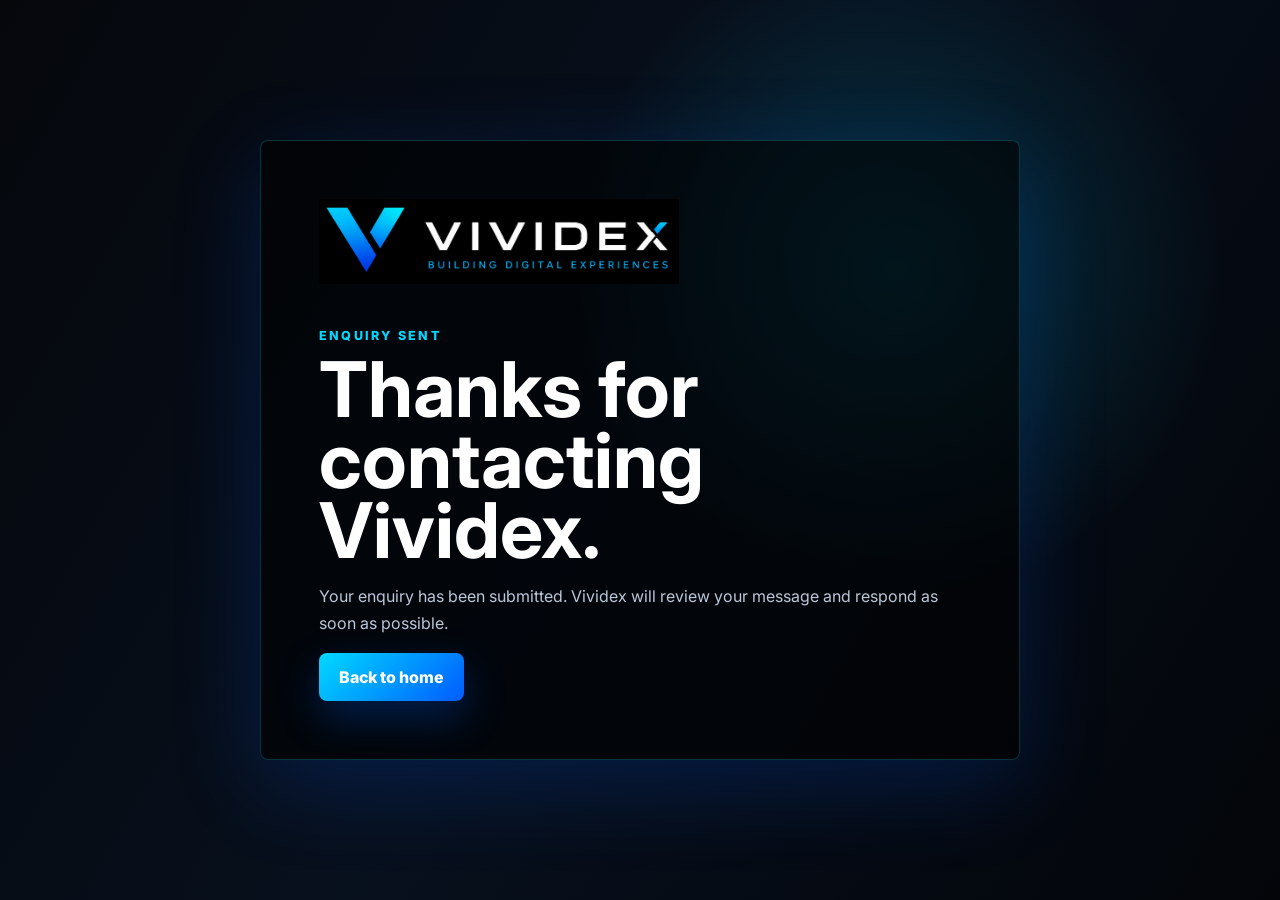
==== success/index.html @ 971be53b "Initial commit — migrate from Netlify to Vercel" ====
<!DOCTYPE html>
<html lang="en">
<head>
  <meta charset="UTF-8">
  <meta name="viewport" content="width=device-width, initial-scale=1.0">
  <meta name="robots" content="noindex">
  <title>Enquiry Sent | Vividex</title>
  <link rel="icon" href="../favicon.ico" sizes="any">
  <link rel="icon" type="image/png" href="../assets/favicon.png">
  <link rel="preconnect" href="https://fonts.googleapis.com">
  <link rel="preconnect" href="https://fonts.gstatic.com" crossorigin>
  <link href="https://fonts.googleapis.com/css2?family=Inter:wght@400;600;700;800&display=swap" rel="stylesheet">
  <link rel="stylesheet" href="../styles.css">
</head>
<body>
  <main class="success-page">
    <section class="success-panel">
      <img src="../assets/vividex-logo-cropped.png" alt="Vividex">
      <p class="eyebrow">Enquiry sent</p>
      <h1>Thanks for contacting Vividex.</h1>
      <p>Your enquiry has been submitted. Vividex will review your message and respond as soon as possible.</p>
      <a class="button primary" href="../index.html">Back to home</a>
    </section>
  </main>
</body>
</html>
---- styles.css ----
:root {
  --ink: #05070b;
  --muted: #8d98aa;
  --line: rgba(92, 123, 154, 0.24);
  --panel: #0b1018;
  --white: #ffffff;
  --cyan: #00d9ff;
  --blue: #005cff;
  --deep-blue: #001a7a;
  --navy: #0a1527;
  --shadow: 0 24px 90px rgba(0, 92, 255, 0.2);
}

* {
  box-sizing: border-box;
}

html {
  scroll-behavior: smooth;
}

body {
  margin: 0;
  font-family: Inter, Arial, sans-serif;
  color: var(--white);
  background: var(--ink);
}

a {
  color: inherit;
  text-decoration: none;
}

.site-header {
  position: sticky;
  top: 0;
  z-index: 10;
  display: flex;
  align-items: center;
  justify-content: space-between;
  gap: 24px;
  padding: 18px clamp(20px, 4vw, 64px);
  border-bottom: 1px solid rgba(217, 222, 231, 0.7);
  background: rgba(5, 7, 11, 0.82);
  backdrop-filter: blur(18px);
}

.brand {
  display: inline-flex;
  align-items: center;
  width: 198px;
  min-width: 198px;
}

.brand img {
  display: block;
  width: 100%;
  height: auto;
}

.site-nav {
  display: flex;
  gap: 26px;
  color: #aeb8c9;
  font-size: 0.95rem;
  font-weight: 600;
}

.site-nav a:hover {
  color: var(--white);
}

.nav-cta {
  padding: 10px 16px;
  border: 1px solid var(--line);
  border-radius: 8px;
  color: var(--white);
  font-weight: 700;
  background: rgba(255, 255, 255, 0.04);
}

.hero {
  min-height: calc(100vh - 74px);
  display: grid;
  grid-template-columns: minmax(0, 1fr) minmax(360px, 0.9fr);
  align-items: center;
  gap: clamp(32px, 6vw, 96px);
  padding: clamp(52px, 7vw, 96px) clamp(20px, 4vw, 64px);
  overflow: hidden;
  background:
    radial-gradient(circle at 78% 28%, rgba(0, 217, 255, 0.22), transparent 28%),
    radial-gradient(circle at 86% 70%, rgba(0, 92, 255, 0.28), transparent 30%),
    linear-gradient(120deg, #05070b 0%, #07101d 48%, #030509 100%);
}

.hero-content {
  max-width: 720px;
}

.eyebrow {
  margin: 0 0 12px;
  color: var(--cyan);
  font-size: 0.78rem;
  font-weight: 800;
  letter-spacing: 0.18em;
  text-transform: uppercase;
}

h1,
h2,
h3,
p {
  overflow-wrap: anywhere;
}

h1 {
  margin: 0;
  max-width: 780px;
  font-size: clamp(3.4rem, 7vw, 7.8rem);
  line-height: 0.92;
  letter-spacing: 0;
}

.hero-copy {
  max-width: 620px;
  margin: 26px 0 0;
  color: #bcc7d7;
  font-size: clamp(1.05rem, 1.6vw, 1.35rem);
  line-height: 1.6;
}

.hero-actions {
  display: flex;
  flex-wrap: wrap;
  gap: 14px;
  margin-top: 34px;
}

.button {
  display: inline-flex;
  min-height: 48px;
  align-items: center;
  justify-content: center;
  border: 0;
  border-radius: 8px;
  padding: 14px 20px;
  font: inherit;
  font-weight: 800;
  cursor: pointer;
}

.button.primary {
  color: var(--white);
  background: linear-gradient(135deg, var(--cyan), var(--blue));
  box-shadow: 0 16px 40px rgba(0, 92, 255, 0.28);
}

.button.secondary {
  border: 1px solid var(--line);
  color: var(--white);
  background: rgba(255, 255, 255, 0.05);
}

.hero-visual {
  position: relative;
  min-height: 520px;
}

.logo-plate {
  position: absolute;
  inset: 0 auto auto 12px;
  width: min(92%, 620px);
  padding: 26px;
  border: 1px solid rgba(0, 217, 255, 0.22);
  border-radius: 8px;
  background:
    linear-gradient(135deg, rgba(0, 217, 255, 0.12), transparent 38%),
    rgba(0, 0, 0, 0.72);
  box-shadow: 0 20px 80px rgba(0, 217, 255, 0.1);
}

.logo-plate img {
  display: block;
  width: 100%;
  height: auto;
}

.browser-frame {
  position: absolute;
  inset: 168px 0 auto auto;
  width: min(92%, 590px);
  min-height: 350px;
  overflow: hidden;
  border: 1px solid rgba(0, 217, 255, 0.18);
  border-radius: 8px;
  background: rgba(8, 14, 24, 0.9);
  box-shadow: var(--shadow);
}

.browser-top {
  display: flex;
  gap: 8px;
  padding: 16px;
  border-bottom: 1px solid var(--line);
}

.browser-top span {
  width: 10px;
  height: 10px;
  border-radius: 50%;
  background: var(--blue);
}

.browser-top span:nth-child(2) {
  background: var(--cyan);
}

.browser-top span:nth-child(3) {
  background: #ffffff;
}

.mock-layout {
  display: grid;
  grid-template-columns: 120px 1fr;
  gap: 24px;
  padding: 26px;
}

.mock-sidebar,
.mock-main,
.mock-grid span,
.app-card {
  background: rgba(255, 255, 255, 0.055);
}

.mock-sidebar {
  min-height: 285px;
  border-radius: 8px;
}

.mock-main {
  padding: 22px;
  border-radius: 8px;
}

.mock-line {
  width: 62%;
  height: 13px;
  margin-bottom: 14px;
  border-radius: 999px;
  background: rgba(188, 199, 215, 0.24);
}

.mock-line.wide {
  width: 86%;
  height: 22px;
  background: linear-gradient(90deg, var(--cyan), var(--blue));
}

.mock-grid {
  display: grid;
  grid-template-columns: repeat(2, 1fr);
  gap: 14px;
  margin-top: 34px;
}

.mock-grid span {
  min-height: 76px;
  border-radius: 8px;
}

.mock-grid span:nth-child(1) {
  background: rgba(0, 217, 255, 0.18);
}

.mock-grid span:nth-child(2) {
  background: rgba(0, 92, 255, 0.22);
}

.mock-grid span:nth-child(3) {
  background: rgba(255, 255, 255, 0.1);
}

.app-card {
  position: absolute;
  right: clamp(12px, 8vw, 90px);
  bottom: 18px;
  width: 180px;
  min-height: 320px;
  border: 10px solid #010309;
  border-radius: 26px;
  box-shadow: 0 22px 60px rgba(0, 92, 255, 0.24);
}

.phone-notch {
  width: 64px;
  height: 14px;
  margin: 12px auto 24px;
  border-radius: 999px;
  background: #02050b;
}

.phone-chip {
  width: 70px;
  height: 70px;
  margin: 0 auto 26px;
  border-radius: 18px;
  background: linear-gradient(135deg, var(--cyan), var(--blue));
}

.phone-list {
  width: 72%;
  height: 12px;
  margin: 0 auto 12px;
  border-radius: 999px;
  background: rgba(188, 199, 215, 0.28);
}

.phone-list.short {
  width: 52%;
}

.trust-strip {
  display: grid;
  grid-template-columns: repeat(4, 1fr);
  border-top: 1px solid var(--line);
  border-bottom: 1px solid var(--line);
  background: #070b12;
}

.trust-strip span {
  padding: 22px;
  text-align: center;
  color: var(--muted);
  font-weight: 800;
  border-right: 1px solid var(--line);
}

.trust-strip span:last-child {
  border-right: 0;
}

.section,
.contact-section {
  padding: clamp(72px, 9vw, 126px) clamp(20px, 4vw, 64px);
  background: #05070b;
}

.section-heading {
  max-width: 790px;
  margin-bottom: 34px;
}

.section-intro {
  margin: 16px 0 0;
  color: var(--muted);
  font-size: 1.05rem;
  line-height: 1.7;
  max-width: 680px;
}

h2 {
  margin: 0;
  font-size: clamp(2rem, 4vw, 4.4rem);
  line-height: 1;
}

h3 {
  margin: 0 0 12px;
  font-size: 1.25rem;
}

.service-grid {
  display: grid;
  grid-template-columns: repeat(3, 1fr);
  gap: 18px;
}

.service-card,
.why-grid article {
  min-height: 240px;
  padding: 28px;
  border: 1px solid var(--line);
  border-radius: 8px;
  background: linear-gradient(180deg, rgba(255, 255, 255, 0.055), rgba(255, 255, 255, 0.025));
}

.service-card p,
.why-grid p,
.section-copy,
.contact-section p {
  color: var(--muted);
  line-height: 1.7;
}

.contact-details {
  display: grid;
  gap: 10px;
  margin-top: 28px;
  color: #d8e5f4;
  font-weight: 700;
}

.contact-details a:hover {
  color: var(--cyan);
}

.service-icon {
  display: inline-flex;
  margin-bottom: 44px;
  color: var(--cyan);
  font-weight: 800;
}

.work-section {
  background: #080d16;
}

.project-grid {
  display: grid;
  grid-template-columns: minmax(0, 1.6fr) minmax(0, 1fr);
  gap: 18px;
  align-items: start;
}

.project-card {
  padding: 36px;
  border: 1px solid rgba(0, 217, 255, 0.22);
  border-radius: 8px;
  background: linear-gradient(160deg, rgba(0, 217, 255, 0.07), rgba(0, 92, 255, 0.06), rgba(255, 255, 255, 0.02));
}

.project-card h3 {
  font-size: 1.8rem;
  margin: 12px 0 16px;
}

.project-card p {
  color: var(--muted);
  line-height: 1.75;
  margin: 0;
}

.project-meta {
  margin-bottom: 4px;
}

.project-tags {
  display: flex;
  flex-wrap: wrap;
  gap: 8px;
}

.project-tags span {
  padding: 4px 10px;
  border: 1px solid rgba(0, 217, 255, 0.3);
  border-radius: 999px;
  color: var(--cyan);
  font-size: 0.75rem;
  font-weight: 700;
  letter-spacing: 0.04em;
}

.project-tech {
  display: flex;
  flex-wrap: wrap;
  gap: 8px;
  margin-top: 24px;
}

.project-tech span {
  padding: 4px 10px;
  border-radius: 999px;
  background: rgba(255, 255, 255, 0.07);
  color: #8d98aa;
  font-size: 0.75rem;
  font-weight: 700;
}

.project-link {
  display: inline-block;
  margin-top: 24px;
  color: var(--cyan);
  font-weight: 700;
  font-size: 0.95rem;
  transition: opacity 0.15s;
}

.project-link:hover {
  opacity: 0.75;
}

.project-placeholder {
  min-height: 200px;
  padding: 36px;
  border: 1px dashed rgba(92, 123, 154, 0.28);
  border-radius: 8px;
  display: flex;
  flex-direction: column;
  justify-content: center;
  gap: 10px;
}

.project-placeholder p {
  margin: 0;
  color: var(--muted);
  font-weight: 700;
}

.project-placeholder-sub {
  font-weight: 500 !important;
  font-size: 0.9rem;
  line-height: 1.6;
}

.why-section {
  background:
    linear-gradient(135deg, rgba(0, 217, 255, 0.075), transparent 34%),
    #020408;
}

.why-grid {
  display: grid;
  grid-template-columns: repeat(4, 1fr);
  gap: 18px;
}

.why-grid article {
  min-height: 230px;
}

.why-grid article:nth-child(even) {
  background: linear-gradient(180deg, rgba(0, 92, 255, 0.12), rgba(255, 255, 255, 0.025));
}

.split-section {
  display: grid;
  grid-template-columns: minmax(0, 0.95fr) minmax(320px, 1fr);
  gap: clamp(32px, 7vw, 110px);
  background: #080d16;
}

.section-copy {
  max-width: 620px;
  font-size: 1.05rem;
}

.process-list {
  display: grid;
  gap: 14px;
  margin: 0;
  padding: 0;
  list-style: none;
}

.process-list li {
  display: grid;
  grid-template-columns: 120px 1fr;
  gap: 18px;
  align-items: start;
  padding: 22px 0;
  border-bottom: 1px solid var(--line);
}

.process-list strong {
  font-size: 1.05rem;
}

.process-list span {
  color: var(--muted);
  line-height: 1.6;
}

.contact-section {
  display: grid;
  grid-template-columns: minmax(0, 0.8fr) minmax(320px, 520px);
  gap: clamp(32px, 7vw, 110px);
  align-items: start;
}

.contact-form {
  display: grid;
  gap: 16px;
  padding: 28px;
  border: 1px solid var(--line);
  border-radius: 8px;
  background: #080d16;
  box-shadow: 0 16px 50px rgba(0, 92, 255, 0.14);
}

.email-fallback {
  grid-column: 2;
  margin: -10px 0 0;
  color: var(--muted);
  font-weight: 700;
}

.email-fallback a {
  color: var(--cyan);
}

label {
  display: grid;
  gap: 8px;
  color: var(--muted);
  font-size: 0.9rem;
  font-weight: 700;
}

.bot-field {
  display: none;
}

input,
select,
textarea {
  width: 100%;
  border: 1px solid var(--line);
  border-radius: 8px;
  padding: 13px 14px;
  color: var(--ink);
  font: inherit;
  background: #ffffff;
}

textarea {
  resize: vertical;
}

.form-note {
  min-height: 22px;
  margin: 0;
  color: var(--cyan);
  font-weight: 700;
}

.site-footer {
  display: flex;
  flex-wrap: wrap;
  justify-content: space-between;
  gap: 20px;
  padding: 26px clamp(20px, 4vw, 64px);
  color: var(--muted);
  border-top: 1px solid var(--line);
  background: #020408;
}

.success-page {
  min-height: 100vh;
  display: grid;
  place-items: center;
  padding: 28px;
  background:
    radial-gradient(circle at 70% 30%, rgba(0, 217, 255, 0.18), transparent 30%),
    linear-gradient(120deg, #05070b 0%, #07101d 48%, #030509 100%);
}

.success-panel {
  width: min(100%, 760px);
  padding: clamp(28px, 6vw, 58px);
  border: 1px solid rgba(0, 217, 255, 0.22);
  border-radius: 8px;
  background: rgba(0, 0, 0, 0.58);
  box-shadow: var(--shadow);
}

.success-panel img {
  display: block;
  width: min(100%, 360px);
  margin-bottom: 44px;
}

.success-panel h1 {
  font-size: clamp(2.4rem, 6vw, 5rem);
}

.success-panel p:not(.eyebrow) {
  max-width: 620px;
  color: #bcc7d7;
  line-height: 1.7;
}

@media (max-width: 980px) {
  .site-nav,
  .nav-cta {
    display: none;
  }

  .hero,
  .split-section,
  .contact-section {
    grid-template-columns: 1fr;
  }

  .hero {
    min-height: auto;
  }

  .hero-visual {
    min-height: 420px;
  }

  .trust-strip,
  .service-grid,
  .why-grid {
    grid-template-columns: repeat(2, 1fr);
  }

  .project-grid {
    grid-template-columns: 1fr;
  }

  .email-fallback {
    grid-column: 1;
  }
}

@media (max-width: 640px) {
  .site-header {
    padding: 14px 18px;
  }

  .brand {
    width: 156px;
    min-width: 156px;
  }

  h1 {
    font-size: clamp(2.65rem, 15vw, 4.5rem);
  }

  .hero {
    padding-top: 44px;
  }

  .hero-actions,
  .button {
    width: 100%;
  }

  .hero-visual {
    min-height: 360px;
  }

  .browser-frame {
    inset: 124px auto auto 0;
    width: 100%;
    min-height: 300px;
  }

  .logo-plate {
    inset: 0 auto auto 0;
    width: 100%;
    padding: 18px;
  }

  .mock-layout {
    grid-template-columns: 72px 1fr;
    gap: 14px;
    padding: 18px;
  }

  .mock-sidebar {
    min-height: 220px;
  }

  .app-card {
    right: 4px;
    bottom: 0;
    width: 138px;
    min-height: 244px;
    border-width: 8px;
  }

  .trust-strip,
  .service-grid,
  .why-grid {
    grid-template-columns: 1fr;
  }

  .trust-strip span {
    border-right: 0;
    border-bottom: 1px solid var(--line);
  }

  .process-list li {
    grid-template-columns: 1fr;
    gap: 8px;
  }

  .contact-form {
    padding: 20px;
  }

  .site-footer {
    flex-direction: column;
  }
}
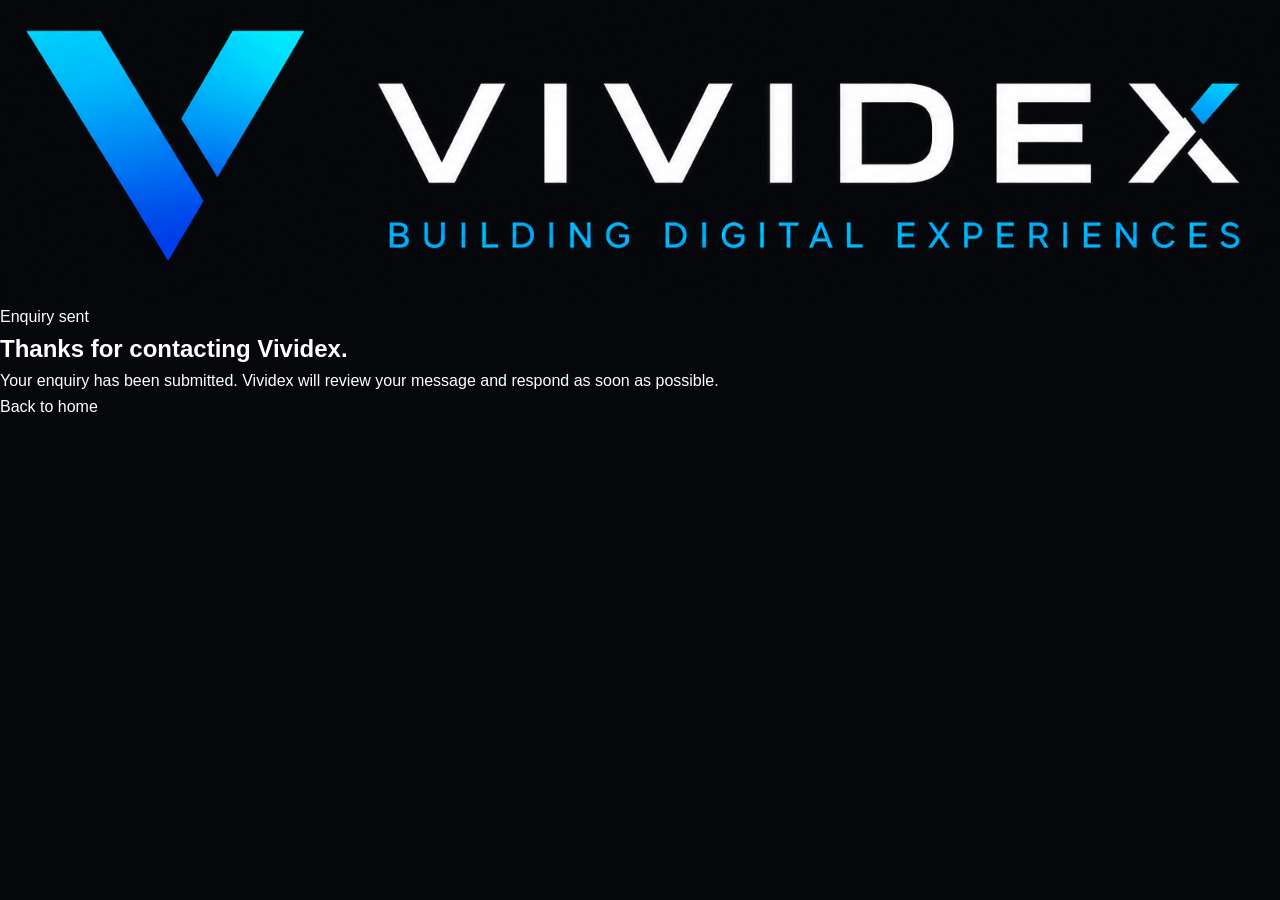
==== commit 38eb76b4: "Use transparent logo and stop carousel widening mobile layout The nav/footer lockup had a solid blac" ====
--- a/success/index.html
+++ b/success/index.html
@@ -15,7 +15,7 @@
 <body>
   <main class="success-page">
     <section class="success-panel">
-      <img src="../assets/vividex-logo-cropped.png" alt="Vividex">
+      <img src="../assets/vividex-logo-transparent.png" alt="Vividex">
       <p class="eyebrow">Enquiry sent</p>
       <h1>Thanks for contacting Vividex.</h1>
       <p>Your enquiry has been submitted. Vividex will review your message and respond as soon as possible.</p>
--- a/styles.css
+++ b/styles.css
@@ -1,798 +1,553 @@
+/* ═══════════════════════════════════════════
+   VIVIDEX — Precision Dark
+   Fonts: Bricolage Grotesque + DM Sans
+   Palette: Vividex (ink · cyan · blue)
+═══════════════════════════════════════════ */
+
 :root {
-  --ink: #05070b;
-  --muted: #8d98aa;
-  --line: rgba(92, 123, 154, 0.24);
-  --panel: #0b1018;
-  --white: #ffffff;
-  --cyan: #00d9ff;
-  --blue: #005cff;
-  --deep-blue: #001a7a;
-  --navy: #0a1527;
-  --shadow: 0 24px 90px rgba(0, 92, 255, 0.2);
-}
-
-* {
-  box-sizing: border-box;
-}
-
-html {
-  scroll-behavior: smooth;
-}
-
+  --ink:    #05070b;
+  --panel:  #0b1018;
+  --deep:   #030508;
+  --mid:    #080d16;
+  --white:  #ffffff;
+  --cyan:   #00d9ff;
+  --blue:   #005cff;
+  --muted:  #8d98aa;
+  --dim:    #4a5568;
+  --line:   rgba(92, 123, 154, 0.18);
+  --line-s: rgba(92, 123, 154, 0.1);
+  --ease:   cubic-bezier(0.22, 1, 0.36, 1);
+  --fd: 'Space Grotesk', sans-serif;
+  --fb: 'DM Sans', sans-serif;
+}
+
+*, *::before, *::after { box-sizing: border-box; margin: 0; padding: 0; }
+html { scroll-behavior: smooth; font-size: 16px; overflow-x: clip; }
 body {
-  margin: 0;
-  font-family: Inter, Arial, sans-serif;
-  color: var(--white);
+  font-family: var(--fb); background: var(--ink); color: var(--white);
+  overflow-x: hidden; -webkit-font-smoothing: antialiased;
+  line-height: 1.6;
+}
+a { color: inherit; text-decoration: none; }
+button { font-family: var(--fb); cursor: pointer; border: none; }
+img { display: block; max-width: 100%; }
+
+/* ── Noise overlay ── */
+.noise {
+  pointer-events: none; position: fixed; inset: 0; z-index: 1000;
+  opacity: 0.028;
+  background-image: url("data:image/svg+xml,%3Csvg viewBox='0 0 256 256' xmlns='http://www.w3.org/2000/svg'%3E%3Cfilter id='noise'%3E%3CfeTurbulence type='fractalNoise' baseFrequency='0.9' numOctaves='4' stitchTiles='stitch'/%3E%3C/filter%3E%3Crect width='100%25' height='100%25' filter='url(%23noise)'/%3E%3C/svg%3E");
+  background-repeat: repeat;
+  background-size: 128px 128px;
+}
+
+/* ══ NAV ══ */
+.nav {
+  position: fixed; top: 0; left: 0; right: 0; z-index: 500;
+  display: flex; align-items: center; justify-content: space-between;
+  padding: 22px clamp(24px, 5vw, 72px);
+  background: rgba(5, 7, 11, 0);
+  transition: background 0.4s, border-color 0.4s, backdrop-filter 0.4s;
+  border-bottom: 1px solid transparent;
+}
+.nav.scrolled {
+  background: rgba(5, 7, 11, 0.9);
+  backdrop-filter: blur(24px);
+  -webkit-backdrop-filter: blur(24px);
+  border-color: var(--line);
+}
+.nav-logo {
+  display: flex; align-items: center; gap: 10px;
+  font-family: var(--fd); font-size: 0.95rem; font-weight: 800;
+  letter-spacing: 0.2em; color: var(--white); flex-shrink: 0;
+}
+.brand-lockup { height: auto; object-fit: contain; }
+.nav-brand { width: 200px; }
+.footer-brand-image { width: 220px; }
+.nav-logo:focus-visible, .footer-brand:focus-visible { outline: 2px solid var(--cyan); outline-offset: 6px; }
+.nav-links {
+  display: flex; gap: 32px;
+  font-size: 0.85rem; font-weight: 400; color: var(--muted);
+}
+.nav-links a { transition: color 0.2s; }
+.nav-links a:hover { color: var(--white); }
+.nav-cta {
+  padding: 9px 20px; border: 1px solid rgba(255,255,255,0.15); border-radius: 6px;
+  font-size: 0.84rem; font-weight: 500; color: var(--white);
+  transition: border-color 0.2s, background 0.2s;
+}
+.nav-cta:hover { border-color: var(--cyan); color: var(--cyan); }
+
+/* ══ BUTTONS ══ */
+.btn-prim {
+  display: inline-flex; align-items: center; justify-content: center;
+  padding: 13px 26px; border-radius: 7px;
+  background: linear-gradient(135deg, var(--cyan) 0%, var(--blue) 100%);
+  color: var(--white); font-family: var(--fb); font-size: 0.92rem; font-weight: 500;
+  box-shadow: 0 0 0 0 rgba(0,217,255,0); cursor: pointer; border: none;
+  transition: box-shadow 0.3s, transform 0.2s var(--ease);
+}
+.btn-prim:hover { transform: translateY(-2px); box-shadow: 0 8px 32px rgba(0,92,255,0.4); }
+.btn-ghost {
+  display: inline-flex; align-items: center; justify-content: center;
+  padding: 13px 26px; border-radius: 7px; border: 1px solid var(--line);
+  color: var(--muted); font-family: var(--fb); font-size: 0.92rem; font-weight: 500;
+  background: transparent; cursor: pointer;
+  transition: border-color 0.2s, color 0.2s;
+}
+.btn-ghost:hover { border-color: rgba(255,255,255,0.3); color: var(--white); }
+
+/* ══ HERO ══ */
+.hero {
+  position: relative; min-height: 100vh;
+  display: flex; flex-direction: column; justify-content: flex-end;
+  padding: 140px clamp(24px, 5vw, 72px) clamp(64px, 8vw, 100px);
+  overflow: hidden;
+}
+.hero-signal {
+  position: absolute; inset: 0; z-index: 0;
+  width: 100%; height: 100%; display: block;
+}
+.hero-inner {
+  position: relative; z-index: 1;
+  max-width: 900px;
+}
+.hero-label {
+  font-size: 0.78rem; font-weight: 400; color: var(--muted);
+  letter-spacing: 0.06em; margin-bottom: 32px;
+  display: flex; align-items: center; gap: 8px;
+}
+.hero-label::before {
+  content: ''; display: block; width: 24px; height: 1px;
+  background: var(--cyan); flex-shrink: 0;
+}
+.hero-h1 {
+  font-family: var(--fd); font-weight: 800;
+  font-size: clamp(3.2rem, 7vw, 6.5rem);
+  line-height: 0.93; letter-spacing: -0.03em;
+  margin-bottom: 48px;
+  display: flex; flex-direction: column; gap: 0.04em;
+}
+.h1-line { display: block; }
+.h1-accent { color: var(--cyan); }
+.hero-foot {
+  display: grid; grid-template-columns: 1fr auto;
+  gap: 48px; align-items: end;
+}
+.hero-desc {
+  font-size: clamp(0.95rem, 1.4vw, 1.12rem); font-weight: 300;
+  color: #9db0c8; line-height: 1.78; max-width: 500px;
+}
+.hero-actions-wrap { display: flex; flex-direction: column; gap: 14px; flex-shrink: 0; }
+.hero-actions { display: flex; gap: 12px; }
+.hero-trust {
+  font-size: 0.78rem; color: var(--muted); display: flex; align-items: center; gap: 7px;
+}
+.hero-trust::before { content: '✓'; color: var(--cyan); font-weight: 700; }
+.hero-scroll-hint {
+  position: absolute; right: clamp(24px, 5vw, 72px); bottom: clamp(64px, 8vw, 100px);
+  display: flex; flex-direction: column; align-items: center; gap: 12px;
+  font-size: 0.65rem; font-weight: 500; color: var(--dim);
+  letter-spacing: 0.14em; text-transform: uppercase;
+  writing-mode: vertical-lr; text-orientation: mixed;
+  z-index: 1;
+}
+.scroll-line {
+  width: 1px; height: 48px; background: linear-gradient(to bottom, var(--dim), transparent);
+  animation: scroll-pulse 2s ease-in-out infinite;
+}
+@keyframes scroll-pulse { 0%,100%{opacity:0.4;transform:scaleY(1)} 50%{opacity:1;transform:scaleY(1.2)} }
+
+/* ══ TICKER ══ */
+.ticker-wrap {
+  border-top: 1px solid var(--line); border-bottom: 1px solid var(--line);
+  background: var(--mid); padding: 13px 0; overflow: hidden;
+}
+.ticker-track {
+  display: flex; gap: 36px; width: max-content;
+  animation: ticker 36s linear infinite;
+  font-size: 0.72rem; font-weight: 500; color: var(--muted);
+  text-transform: uppercase; letter-spacing: 0.12em;
+}
+@keyframes ticker { from{transform:translateX(0)} to{transform:translateX(-50%)} }
+.sep { color: var(--dim); }
+
+/* ══ SHARED SECTION ══ */
+.section-head { margin-bottom: 52px; }
+.section-label {
+  display: block; font-size: 0.7rem; font-weight: 500; color: var(--cyan);
+  letter-spacing: 0.16em; text-transform: uppercase; margin-bottom: 16px;
+}
+.section-h2 {
+  font-family: var(--fd); font-weight: 800;
+  font-size: clamp(2rem, 4vw, 4.2rem);
+  line-height: 0.96; letter-spacing: -0.025em;
+}
+
+/* ══ SERVICES ══ */
+.services {
+  padding: clamp(80px,10vw,128px) clamp(24px,5vw,72px);
   background: var(--ink);
-}
-
-a {
-  color: inherit;
-  text-decoration: none;
-}
-
-.site-header {
-  position: sticky;
-  top: 0;
-  z-index: 10;
-  display: flex;
-  align-items: center;
-  justify-content: space-between;
-  gap: 24px;
-  padding: 18px clamp(20px, 4vw, 64px);
-  border-bottom: 1px solid rgba(217, 222, 231, 0.7);
-  background: rgba(5, 7, 11, 0.82);
-  backdrop-filter: blur(18px);
-}
-
-.brand {
-  display: inline-flex;
-  align-items: center;
-  width: 198px;
-  min-width: 198px;
-}
-
-.brand img {
-  display: block;
-  width: 100%;
-  height: auto;
-}
-
-.site-nav {
-  display: flex;
-  gap: 26px;
-  color: #aeb8c9;
-  font-size: 0.95rem;
-  font-weight: 600;
-}
-
-.site-nav a:hover {
-  color: var(--white);
-}
-
-.nav-cta {
-  padding: 10px 16px;
-  border: 1px solid var(--line);
-  border-radius: 8px;
-  color: var(--white);
-  font-weight: 700;
-  background: rgba(255, 255, 255, 0.04);
-}
-
-.hero {
-  min-height: calc(100vh - 74px);
+  border-top: 1px solid var(--line);
+}
+.srv-list { border-top: 1px solid var(--line); }
+.srv-row {
   display: grid;
-  grid-template-columns: minmax(0, 1fr) minmax(360px, 0.9fr);
-  align-items: center;
-  gap: clamp(32px, 6vw, 96px);
-  padding: clamp(52px, 7vw, 96px) clamp(20px, 4vw, 64px);
-  overflow: hidden;
-  background:
-    radial-gradient(circle at 78% 28%, rgba(0, 217, 255, 0.22), transparent 28%),
-    radial-gradient(circle at 86% 70%, rgba(0, 92, 255, 0.28), transparent 30%),
-    linear-gradient(120deg, #05070b 0%, #07101d 48%, #030509 100%);
-}
-
-.hero-content {
-  max-width: 720px;
-}
-
-.eyebrow {
-  margin: 0 0 12px;
-  color: var(--cyan);
-  font-size: 0.78rem;
-  font-weight: 800;
-  letter-spacing: 0.18em;
-  text-transform: uppercase;
-}
-
-h1,
-h2,
-h3,
-p {
-  overflow-wrap: anywhere;
-}
-
-h1 {
-  margin: 0;
-  max-width: 780px;
-  font-size: clamp(3.4rem, 7vw, 7.8rem);
-  line-height: 0.92;
-  letter-spacing: 0;
-}
-
-.hero-copy {
-  max-width: 620px;
-  margin: 26px 0 0;
-  color: #bcc7d7;
-  font-size: clamp(1.05rem, 1.6vw, 1.35rem);
-  line-height: 1.6;
-}
-
-.hero-actions {
-  display: flex;
-  flex-wrap: wrap;
-  gap: 14px;
-  margin-top: 34px;
-}
-
-.button {
-  display: inline-flex;
-  min-height: 48px;
-  align-items: center;
-  justify-content: center;
-  border: 0;
-  border-radius: 8px;
-  padding: 14px 20px;
-  font: inherit;
-  font-weight: 800;
+  grid-template-columns: 48px 1fr 220px 32px;
+  align-items: center; gap: 24px;
+  padding: 26px 0;
+  border-bottom: 1px solid var(--line);
   cursor: pointer;
-}
-
-.button.primary {
-  color: var(--white);
-  background: linear-gradient(135deg, var(--cyan), var(--blue));
-  box-shadow: 0 16px 40px rgba(0, 92, 255, 0.28);
-}
-
-.button.secondary {
-  border: 1px solid var(--line);
-  color: var(--white);
-  background: rgba(255, 255, 255, 0.05);
-}
-
-.hero-visual {
+  transition: background 0.2s;
+}
+.srv-row:hover { background: rgba(255,255,255,0.02); }
+.srv-row.active { background: rgba(0,217,255,0.03); }
+.srv-num {
+  font-family: var(--fd); font-size: 0.68rem; font-weight: 700;
+  color: var(--dim); letter-spacing: 0.1em;
+}
+.srv-name {
+  font-family: var(--fd); font-size: clamp(1.3rem, 2.5vw, 2.2rem);
+  font-weight: 700; transition: color 0.2s;
+}
+.srv-row:hover .srv-name, .srv-row.active .srv-name { color: var(--cyan); }
+.srv-meta { font-size: 0.8rem; color: var(--dim); }
+.srv-arrow {
+  font-size: 1.2rem; color: var(--dim); text-align: right;
+  transition: color 0.2s, transform 0.2s var(--ease);
+}
+.srv-row:hover .srv-arrow, .srv-row.active .srv-arrow {
+  color: var(--cyan); transform: translate(3px, -3px);
+}
+.srv-panel {
+  overflow: hidden; max-height: 0;
+  transition: max-height 0.4s var(--ease), opacity 0.3s;
+  opacity: 0;
+}
+.srv-panel.open { max-height: 200px; opacity: 1; }
+.srv-panel-inner {
+  padding: 24px 0 24px 72px;
+  border-bottom: 1px solid var(--line);
+}
+.srv-panel-title {
+  font-family: var(--fd); font-size: 0.75rem; font-weight: 700;
+  color: var(--cyan); letter-spacing: 0.1em; text-transform: uppercase;
+  margin-bottom: 10px;
+}
+.srv-panel-desc { color: #9db0c8; font-size: 1rem; line-height: 1.75; max-width: 640px; }
+
+/* ══ WORK / SHOWCASE ══ */
+.work {
+  /* Side drum cards sit beyond the viewport; clip them so mobile browsers don't widen the layout. */
+  overflow-x: clip;
+  padding: clamp(80px,10vw,128px) clamp(24px,5vw,72px);
+  background: var(--deep);
+  border-top: 1px solid var(--line);
+}
+.project { display: flex; flex-direction: column; gap: 48px; }
+.project-intro { max-width: 740px; }
+.project-tags { display: flex; gap: 8px; flex-wrap: wrap; margin-bottom: 20px; }
+.project-tags span {
+  padding: 4px 12px; border: 1px solid rgba(0,217,255,0.3); border-radius: 999px;
+  color: var(--cyan); font-size: 0.7rem; font-weight: 500; letter-spacing: 0.04em;
+}
+.project-name {
+  font-family: var(--fd); font-weight: 800;
+  font-size: clamp(2.4rem, 5vw, 5.5rem);
+  line-height: 0.94; letter-spacing: -0.03em; margin-bottom: 22px;
+}
+.project-desc { color: #9db0c8; font-size: 1rem; line-height: 1.76; margin-bottom: 22px; max-width: 620px; }
+.project-tech { display: flex; gap: 8px; flex-wrap: wrap; margin-bottom: 22px; }
+.project-tech span {
+  padding: 4px 12px; border-radius: 999px;
+  background: rgba(255,255,255,0.06); color: var(--muted); font-size: 0.73rem;
+}
+.project-link { color: var(--cyan); font-size: 0.9rem; font-weight: 500; transition: opacity 0.15s; }
+.project-link:hover { opacity: 0.7; }
+
+/* ── Laptop device ── */
+.device-wrap { width: 100%; }
+.device-laptop { max-width: 1180px; margin: 0 auto; }
+.device-screen {
+  border: 10px solid #141e2e; border-bottom: 0;
+  border-radius: 16px 16px 0 0; overflow: hidden;
+  background: #03070f;
+  box-shadow:
+    0 60px 160px rgba(0,92,255,0.22),
+    0 0 0 1px rgba(0,217,255,0.08),
+    0 20px 60px rgba(0,0,0,0.6);
+}
+.device-screen img { display: block; width: 100%; height: auto; }
+.device-chin {
+  height: clamp(24px,3vw,38px); background: #111826;
+  border-radius: 0 0 12px 12px;
+  border: 10px solid #141e2e; border-top: 0;
+  display: flex; align-items: center; justify-content: center;
+}
+.device-notch { width: 80px; height: 12px; background: #1a2535; border-radius: 0 0 7px 7px; }
+
+/* ── Drum carousel ── */
+.sr-only {
+  position: absolute; width: 1px; height: 1px; padding: 0; margin: -1px;
+  overflow: hidden; clip: rect(0, 0, 0, 0); white-space: nowrap; border: 0;
+}
+.catalogue {
+  position: relative; perspective: 1600px;
+  margin-bottom: 24px; padding: 40px 0;
+}
+.catalogue:focus-visible { outline: 2px solid var(--cyan); outline-offset: 4px; }
+.catalogue-stage {
+  position: relative; width: 100%;
+  transform-style: preserve-3d;
+}
+.cat-card {
+  position: absolute; top: 0; left: 50%; width: min(460px, 88vw);
+  display: flex; flex-direction: column;
+  background: var(--panel); border: 1px solid var(--line); border-radius: 16px;
+  padding: 20px;
+  transition: transform 0.7s var(--ease), opacity 0.7s var(--ease), filter 0.7s var(--ease);
+  will-change: transform, opacity, filter;
+}
+.cat-card[data-active="true"] { pointer-events: auto; }
+.cat-card:not([data-active="true"]) { pointer-events: none; }
+.cat-shot {
+  aspect-ratio: 16 / 10; border-radius: 10px; overflow: hidden;
+  background: #03070f; margin-bottom: 18px;
+  box-shadow: 0 0 0 1px rgba(0,217,255,0.06);
+}
+.cat-shot img { width: 100%; height: 100%; object-fit: cover; object-position: top; display: block; }
+.cat-shot img[src*="jetfit"] { object-position: top left; }
+.cat-tags { display: flex; gap: 6px; flex-wrap: wrap; margin-bottom: 14px; }
+.cat-tags span {
+  padding: 3px 10px; border: 1px solid rgba(0,217,255,0.3); border-radius: 999px;
+  color: var(--cyan); font-size: 0.65rem; font-weight: 500; letter-spacing: 0.03em;
+}
+.cat-name {
+  font-family: var(--fd); font-weight: 700; font-size: 1.3rem;
+  letter-spacing: -0.01em; margin-bottom: 10px;
+}
+.cat-desc { color: #9db0c8; font-size: 0.86rem; line-height: 1.65; margin-bottom: 16px; flex-grow: 1; }
+.cat-tech { display: flex; gap: 6px; flex-wrap: wrap; margin-bottom: 16px; }
+.cat-tech span {
+  padding: 3px 10px; border-radius: 999px;
+  background: rgba(255,255,255,0.06); color: var(--muted); font-size: 0.66rem;
+}
+.cat-link { color: var(--cyan); font-size: 0.85rem; font-weight: 500; transition: opacity 0.15s; }
+.cat-link:hover { opacity: 0.7; }
+
+.catalogue-nav { display: flex; align-items: center; justify-content: center; gap: 10px; }
+.cat-arrow {
+  width: 42px; height: 42px; border-radius: 50%;
+  border: 1px solid var(--line); background: transparent; color: var(--white);
+  font-size: 1rem; cursor: pointer; transition: border-color 0.2s, color 0.2s;
+}
+.cat-arrow:hover { border-color: var(--cyan); color: var(--cyan); }
+.cat-arrow:disabled { opacity: 0.3; cursor: default; border-color: var(--line); color: var(--white); }
+
+@media (prefers-reduced-motion: reduce) {
+  .cat-card { transition: opacity 0.25s linear; }
+}
+
+.more-projects {
+  padding: 28px 32px; border: 1px dashed rgba(92,123,154,0.22); border-radius: 10px;
+  max-width: 1180px;
+}
+.mp-text { font-size: 0.9rem; color: var(--muted); }
+.mp-text strong { color: var(--white); font-weight: 600; margin-right: 8px; }
+.mp-text a { color: var(--cyan); font-weight: 500; }
+
+/* ══ GAMES ══ */
+.games {
+  padding: clamp(80px,10vw,128px) clamp(24px,5vw,72px);
+  background: var(--ink);
+  border-top: 1px solid var(--line);
+}
+.game-shots { display: flex; flex-direction: column; gap: 40px; }
+
+.game-list { display: flex; flex-direction: column; }
+.game-item {
+  display: flex; align-items: center; justify-content: space-between; gap: 24px;
+  padding: 28px 0; border-bottom: 1px solid var(--line);
+}
+.game-item:first-child { border-top: 1px solid var(--line); }
+.game-title {
+  font-family: var(--fd); font-weight: 700;
+  font-size: clamp(1.6rem, 3vw, 2.4rem); letter-spacing: -0.01em;
+  transition: color 0.2s;
+}
+.game-title:hover { color: var(--cyan); }
+.game-play {
+  flex-shrink: 0; color: var(--cyan); font-size: 0.9rem; font-weight: 500;
+  transition: opacity 0.15s;
+}
+.game-play:hover { opacity: 0.7; }
+
+/* ══ ABOUT (WHY + PROCESS) ══ */
+.about {
+  padding: clamp(80px,10vw,128px) clamp(24px,5vw,72px);
+  background: var(--mid);
+  border-top: 1px solid var(--line);
+}
+.about-grid {
+  display: grid; grid-template-columns: 1fr 1fr;
+  gap: clamp(48px,8vw,120px); align-items: start;
+}
+.why-list { display: flex; flex-direction: column; gap: 0; }
+.why-item {
+  display: flex; gap: 20px; padding: 24px 0;
+  border-bottom: 1px solid var(--line);
+}
+.why-item:first-child { border-top: 1px solid var(--line); }
+.why-num {
+  font-family: var(--fd); font-size: 0.68rem; font-weight: 700;
+  color: var(--dim); letter-spacing: 0.1em; white-space: nowrap; padding-top: 3px;
+}
+.why-item h3 { font-family: var(--fd); font-size: 1rem; font-weight: 700; margin-bottom: 8px; }
+.why-item p { color: #9db0c8; font-size: 0.88rem; line-height: 1.74; }
+
+.process-intro { color: #9db0c8; font-size: 0.97rem; line-height: 1.74; margin-bottom: 36px; max-width: 480px; }
+.process-list { list-style: none; display: flex; flex-direction: column; gap: 0; }
+.process-list li {
+  display: flex; gap: 20px; padding: 24px 0;
+  border-bottom: 1px solid var(--line); align-items: flex-start;
+}
+.process-list li:first-child { border-top: 1px solid var(--line); }
+.pl-num {
+  font-family: var(--fd); font-size: 0.68rem; font-weight: 700;
+  color: var(--cyan); letter-spacing: 0.1em; white-space: nowrap; padding-top: 3px;
+}
+.pl-body h3 { font-family: var(--fd); font-size: 0.95rem; font-weight: 700; margin-bottom: 6px; }
+.pl-body p { color: #9db0c8; font-size: 0.86rem; line-height: 1.72; }
+
+/* ══ CONTACT ══ */
+.contact {
+  padding: clamp(80px,10vw,128px) clamp(24px,5vw,72px);
+  background: var(--deep);
+  border-top: 1px solid var(--line);
+}
+.contact-inner {
+  display: grid; grid-template-columns: 1fr 1fr;
+  gap: clamp(48px,8vw,120px); align-items: start;
+}
+.contact-h2 {
+  font-family: var(--fd); font-weight: 800;
+  font-size: clamp(2rem,4vw,4rem);
+  line-height: 0.96; letter-spacing: -0.025em; margin: 16px 0 24px;
+}
+.contact-body { color: #9db0c8; font-size: 0.97rem; line-height: 1.74; margin-bottom: 36px; }
+.contact-links { display: flex; flex-direction: column; gap: 10px; }
+.contact-links a { color: #d0e1f4; font-weight: 500; font-size: 0.95rem; transition: color 0.15s; }
+.contact-links a:hover { color: var(--cyan); }
+.contact-links span { color: var(--muted); font-size: 0.85rem; }
+
+.cform { display: flex; flex-direction: column; gap: 14px; }
+.cform-row { display: grid; grid-template-columns: 1fr 1fr; gap: 14px; }
+label { display: flex; flex-direction: column; gap: 7px; font-size: 0.78rem; font-weight: 500; color: var(--muted); }
+input, select, textarea {
+  padding: 11px 14px; border-radius: 7px; width: 100%;
+  border: 1px solid rgba(92,123,154,0.22);
+  background: rgba(255,255,255,0.03);
+  color: var(--white); font-family: var(--fb); font-size: 0.88rem;
+  transition: border-color 0.2s, background 0.2s;
+}
+input:focus, select:focus, textarea:focus {
+  outline: none; border-color: rgba(0,217,255,0.5);
+  background: rgba(0,217,255,0.03);
+}
+textarea { resize: vertical; }
+select option { background: #070c14; color: var(--white); }
+
+/* ══ LEGAL PAGES ══ */
+/* ══ GAME PAGE ══ */
+.game-page {
+  padding: clamp(140px,16vw,180px) clamp(24px,5vw,72px) clamp(80px,10vw,128px);
+  background: var(--ink);
+  border-top: 1px solid var(--line);
+}
+.game-back {
+  display: inline-block; color: var(--muted); font-size: 0.82rem;
+  margin-bottom: 40px; transition: color 0.2s;
+}
+.game-back:hover { color: var(--cyan); }
+
+.legal-hero {
+  padding: clamp(140px,16vw,180px) clamp(24px,5vw,72px) clamp(48px,6vw,64px);
+  background: var(--ink);
+  border-top: 1px solid var(--line);
+}
+.legal-hero .section-label { display: block; }
+.legal-h1 {
+  font-family: var(--fd); font-weight: 800;
+  font-size: clamp(2.2rem, 4.5vw, 4rem);
+  line-height: 0.98; letter-spacing: -0.025em; margin: 16px 0 12px;
+}
+.legal-updated { color: var(--dim); font-size: 0.82rem; }
+.legal-content {
+  padding: 0 clamp(24px,5vw,72px) clamp(80px,10vw,128px);
+  background: var(--ink);
+}
+.legal-content-inner { max-width: 720px; }
+.legal-content h2 {
+  font-family: var(--fd); font-weight: 700; font-size: 1.3rem;
+  margin: 48px 0 16px;
+}
+.legal-content h2:first-child { margin-top: 0; }
+.legal-content p { color: #9db0c8; font-size: 0.95rem; line-height: 1.76; margin-bottom: 16px; }
+.legal-content ul { color: #9db0c8; font-size: 0.95rem; line-height: 1.76; margin: 0 0 16px 20px; }
+.legal-content li { margin-bottom: 6px; }
+.legal-content a { color: var(--cyan); }
+.legal-content a:hover { opacity: 0.8; }
+.legal-content strong { color: var(--white); font-weight: 600; }
+
+/* ══ FOOTER ══ */
+.footer {
+  border-top: 1px solid var(--line); background: #020406;
+  padding: 28px clamp(24px,5vw,72px);
+}
+.footer-inner {
+  display: flex; align-items: center; justify-content: space-between;
+  flex-wrap: wrap; gap: 20px;
+}
+.footer-brand { font-family: var(--fd); font-size: 0.88rem; font-weight: 800; letter-spacing: 0.2em; }
+.footer-nav { display: flex; gap: 28px; font-size: 0.8rem; color: var(--muted); }
+.footer-nav a:hover { color: var(--white); }
+.footer-legal { display: flex; gap: 20px; font-size: 0.75rem; color: var(--dim); }
+.footer-legal a:hover { color: var(--white); }
+
+/* ══ RESPONSIVE ══ */
+@media (max-width: 960px) {
+  .nav-links { display: none; }
+  .hero-foot { grid-template-columns: 1fr; gap: 28px; }
+  .hero-scroll-hint { display: none; }
+  .about-grid, .contact-inner { grid-template-columns: 1fr; }
+  .srv-row { grid-template-columns: 36px 1fr 32px; }
+  .srv-meta { display: none; }
+}
+@media (max-width: 640px) {
+  .nav-brand { width: clamp(140px, 40vw, 180px); }
+  .nav-cta { padding: 9px 12px; }
+  .hero {
+    min-height: 85vh; justify-content: center;
+    padding-top: 120px;
+  }
+  .hero-h1 { font-size: clamp(2.8rem,12vw,4rem); }
+  .cform-row { grid-template-columns: 1fr; }
+  .footer-nav, .footer-legal { display: none; }
+}
+
+/* Brand atmosphere across every main section. Content stays above the traces. */
+.circuit-surface {
   position: relative;
-  min-height: 520px;
-}
-
-.logo-plate {
-  position: absolute;
-  inset: 0 auto auto 12px;
-  width: min(92%, 620px);
-  padding: 26px;
-  border: 1px solid rgba(0, 217, 255, 0.22);
-  border-radius: 8px;
-  background:
-    linear-gradient(135deg, rgba(0, 217, 255, 0.12), transparent 38%),
-    rgba(0, 0, 0, 0.72);
-  box-shadow: 0 20px 80px rgba(0, 217, 255, 0.1);
-}
-
-.logo-plate img {
-  display: block;
-  width: 100%;
-  height: auto;
-}
-
-.browser-frame {
-  position: absolute;
-  inset: 168px 0 auto auto;
-  width: min(92%, 590px);
-  min-height: 350px;
-  overflow: hidden;
-  border: 1px solid rgba(0, 217, 255, 0.18);
-  border-radius: 8px;
-  background: rgba(8, 14, 24, 0.9);
-  box-shadow: var(--shadow);
-}
-
-.browser-top {
-  display: flex;
-  gap: 8px;
-  padding: 16px;
-  border-bottom: 1px solid var(--line);
-}
-
-.browser-top span {
-  width: 10px;
-  height: 10px;
-  border-radius: 50%;
-  background: var(--blue);
-}
-
-.browser-top span:nth-child(2) {
-  background: var(--cyan);
-}
-
-.browser-top span:nth-child(3) {
-  background: #ffffff;
-}
-
-.mock-layout {
-  display: grid;
-  grid-template-columns: 120px 1fr;
-  gap: 24px;
-  padding: 26px;
-}
-
-.mock-sidebar,
-.mock-main,
-.mock-grid span,
-.app-card {
-  background: rgba(255, 255, 255, 0.055);
-}
-
-.mock-sidebar {
-  min-height: 285px;
-  border-radius: 8px;
-}
-
-.mock-main {
-  padding: 22px;
-  border-radius: 8px;
-}
-
-.mock-line {
-  width: 62%;
-  height: 13px;
-  margin-bottom: 14px;
-  border-radius: 999px;
-  background: rgba(188, 199, 215, 0.24);
-}
-
-.mock-line.wide {
-  width: 86%;
-  height: 22px;
-  background: linear-gradient(90deg, var(--cyan), var(--blue));
-}
-
-.mock-grid {
-  display: grid;
-  grid-template-columns: repeat(2, 1fr);
-  gap: 14px;
-  margin-top: 34px;
-}
-
-.mock-grid span {
-  min-height: 76px;
-  border-radius: 8px;
-}
-
-.mock-grid span:nth-child(1) {
-  background: rgba(0, 217, 255, 0.18);
-}
-
-.mock-grid span:nth-child(2) {
-  background: rgba(0, 92, 255, 0.22);
-}
-
-.mock-grid span:nth-child(3) {
-  background: rgba(255, 255, 255, 0.1);
-}
-
-.app-card {
-  position: absolute;
-  right: clamp(12px, 8vw, 90px);
-  bottom: 18px;
-  width: 180px;
-  min-height: 320px;
-  border: 10px solid #010309;
-  border-radius: 26px;
-  box-shadow: 0 22px 60px rgba(0, 92, 255, 0.24);
-}
-
-.phone-notch {
-  width: 64px;
-  height: 14px;
-  margin: 12px auto 24px;
-  border-radius: 999px;
-  background: #02050b;
-}
-
-.phone-chip {
-  width: 70px;
-  height: 70px;
-  margin: 0 auto 26px;
-  border-radius: 18px;
-  background: linear-gradient(135deg, var(--cyan), var(--blue));
-}
-
-.phone-list {
-  width: 72%;
-  height: 12px;
-  margin: 0 auto 12px;
-  border-radius: 999px;
-  background: rgba(188, 199, 215, 0.28);
-}
-
-.phone-list.short {
-  width: 52%;
-}
-
-.trust-strip {
-  display: grid;
-  grid-template-columns: repeat(4, 1fr);
-  border-top: 1px solid var(--line);
-  border-bottom: 1px solid var(--line);
-  background: #070b12;
-}
-
-.trust-strip span {
-  padding: 22px;
-  text-align: center;
-  color: var(--muted);
-  font-weight: 800;
-  border-right: 1px solid var(--line);
-}
-
-.trust-strip span:last-child {
-  border-right: 0;
-}
-
-.section,
-.contact-section {
-  padding: clamp(72px, 9vw, 126px) clamp(20px, 4vw, 64px);
-  background: #05070b;
-}
-
-.section-heading {
-  max-width: 790px;
-  margin-bottom: 34px;
-}
-
-.section-intro {
-  margin: 16px 0 0;
-  color: var(--muted);
-  font-size: 1.05rem;
-  line-height: 1.7;
-  max-width: 680px;
-}
-
-h2 {
-  margin: 0;
-  font-size: clamp(2rem, 4vw, 4.4rem);
-  line-height: 1;
-}
-
-h3 {
-  margin: 0 0 12px;
-  font-size: 1.25rem;
-}
-
-.service-grid {
-  display: grid;
-  grid-template-columns: repeat(3, 1fr);
-  gap: 18px;
-}
-
-.service-card,
-.why-grid article {
-  min-height: 240px;
-  padding: 28px;
-  border: 1px solid var(--line);
-  border-radius: 8px;
-  background: linear-gradient(180deg, rgba(255, 255, 255, 0.055), rgba(255, 255, 255, 0.025));
-}
-
-.service-card p,
-.why-grid p,
-.section-copy,
-.contact-section p {
-  color: var(--muted);
-  line-height: 1.7;
-}
-
-.contact-details {
-  display: grid;
-  gap: 10px;
-  margin-top: 28px;
-  color: #d8e5f4;
-  font-weight: 700;
-}
-
-.contact-details a:hover {
-  color: var(--cyan);
-}
-
-.service-icon {
-  display: inline-flex;
-  margin-bottom: 44px;
-  color: var(--cyan);
-  font-weight: 800;
-}
-
-.work-section {
-  background: #080d16;
-}
-
-.project-grid {
-  display: grid;
-  grid-template-columns: minmax(0, 1.6fr) minmax(0, 1fr);
-  gap: 18px;
-  align-items: start;
-}
-
-.project-card {
-  padding: 36px;
-  border: 1px solid rgba(0, 217, 255, 0.22);
-  border-radius: 8px;
-  background: linear-gradient(160deg, rgba(0, 217, 255, 0.07), rgba(0, 92, 255, 0.06), rgba(255, 255, 255, 0.02));
-}
-
-.project-card h3 {
-  font-size: 1.8rem;
-  margin: 12px 0 16px;
-}
-
-.project-card p {
-  color: var(--muted);
-  line-height: 1.75;
-  margin: 0;
-}
-
-.project-meta {
-  margin-bottom: 4px;
-}
-
-.project-tags {
-  display: flex;
-  flex-wrap: wrap;
-  gap: 8px;
-}
-
-.project-tags span {
-  padding: 4px 10px;
-  border: 1px solid rgba(0, 217, 255, 0.3);
-  border-radius: 999px;
-  color: var(--cyan);
-  font-size: 0.75rem;
-  font-weight: 700;
-  letter-spacing: 0.04em;
-}
-
-.project-tech {
-  display: flex;
-  flex-wrap: wrap;
-  gap: 8px;
-  margin-top: 24px;
-}
-
-.project-tech span {
-  padding: 4px 10px;
-  border-radius: 999px;
-  background: rgba(255, 255, 255, 0.07);
-  color: #8d98aa;
-  font-size: 0.75rem;
-  font-weight: 700;
-}
-
-.project-link {
-  display: inline-block;
-  margin-top: 24px;
-  color: var(--cyan);
-  font-weight: 700;
-  font-size: 0.95rem;
-  transition: opacity 0.15s;
-}
-
-.project-link:hover {
-  opacity: 0.75;
-}
-
-.project-placeholder {
-  min-height: 200px;
-  padding: 36px;
-  border: 1px dashed rgba(92, 123, 154, 0.28);
-  border-radius: 8px;
-  display: flex;
-  flex-direction: column;
-  justify-content: center;
-  gap: 10px;
-}
-
-.project-placeholder p {
-  margin: 0;
-  color: var(--muted);
-  font-weight: 700;
-}
-
-.project-placeholder-sub {
-  font-weight: 500 !important;
-  font-size: 0.9rem;
-  line-height: 1.6;
-}
-
-.why-section {
-  background:
-    linear-gradient(135deg, rgba(0, 217, 255, 0.075), transparent 34%),
-    #020408;
-}
-
-.why-grid {
-  display: grid;
-  grid-template-columns: repeat(4, 1fr);
-  gap: 18px;
-}
-
-.why-grid article {
-  min-height: 230px;
-}
-
-.why-grid article:nth-child(even) {
-  background: linear-gradient(180deg, rgba(0, 92, 255, 0.12), rgba(255, 255, 255, 0.025));
-}
-
-.split-section {
-  display: grid;
-  grid-template-columns: minmax(0, 0.95fr) minmax(320px, 1fr);
-  gap: clamp(32px, 7vw, 110px);
-  background: #080d16;
-}
-
-.section-copy {
-  max-width: 620px;
-  font-size: 1.05rem;
-}
-
-.process-list {
-  display: grid;
-  gap: 14px;
-  margin: 0;
-  padding: 0;
-  list-style: none;
-}
-
-.process-list li {
-  display: grid;
-  grid-template-columns: 120px 1fr;
-  gap: 18px;
-  align-items: start;
-  padding: 22px 0;
-  border-bottom: 1px solid var(--line);
-}
-
-.process-list strong {
-  font-size: 1.05rem;
-}
-
-.process-list span {
-  color: var(--muted);
-  line-height: 1.6;
-}
-
-.contact-section {
-  display: grid;
-  grid-template-columns: minmax(0, 0.8fr) minmax(320px, 520px);
-  gap: clamp(32px, 7vw, 110px);
-  align-items: start;
-}
-
-.contact-form {
-  display: grid;
-  gap: 16px;
-  padding: 28px;
-  border: 1px solid var(--line);
-  border-radius: 8px;
-  background: #080d16;
-  box-shadow: 0 16px 50px rgba(0, 92, 255, 0.14);
-}
-
-.email-fallback {
-  grid-column: 2;
-  margin: -10px 0 0;
-  color: var(--muted);
-  font-weight: 700;
-}
-
-.email-fallback a {
-  color: var(--cyan);
-}
-
-label {
-  display: grid;
-  gap: 8px;
-  color: var(--muted);
-  font-size: 0.9rem;
-  font-weight: 700;
-}
-
-.bot-field {
-  display: none;
-}
-
-input,
-select,
-textarea {
-  width: 100%;
-  border: 1px solid var(--line);
-  border-radius: 8px;
-  padding: 13px 14px;
-  color: var(--ink);
-  font: inherit;
-  background: #ffffff;
-}
-
-textarea {
-  resize: vertical;
-}
-
-.form-note {
-  min-height: 22px;
-  margin: 0;
-  color: var(--cyan);
-  font-weight: 700;
-}
-
-.site-footer {
-  display: flex;
-  flex-wrap: wrap;
-  justify-content: space-between;
-  gap: 20px;
-  padding: 26px clamp(20px, 4vw, 64px);
-  color: var(--muted);
-  border-top: 1px solid var(--line);
-  background: #020408;
-}
-
-.success-page {
-  min-height: 100vh;
-  display: grid;
-  place-items: center;
-  padding: 28px;
-  background:
-    radial-gradient(circle at 70% 30%, rgba(0, 217, 255, 0.18), transparent 30%),
-    linear-gradient(120deg, #05070b 0%, #07101d 48%, #030509 100%);
-}
-
-.success-panel {
-  width: min(100%, 760px);
-  padding: clamp(28px, 6vw, 58px);
-  border: 1px solid rgba(0, 217, 255, 0.22);
-  border-radius: 8px;
-  background: rgba(0, 0, 0, 0.58);
-  box-shadow: var(--shadow);
-}
-
-.success-panel img {
-  display: block;
-  width: min(100%, 360px);
-  margin-bottom: 44px;
-}
-
-.success-panel h1 {
-  font-size: clamp(2.4rem, 6vw, 5rem);
-}
-
-.success-panel p:not(.eyebrow) {
-  max-width: 620px;
-  color: #bcc7d7;
-  line-height: 1.7;
-}
-
-@media (max-width: 980px) {
-  .site-nav,
-  .nav-cta {
-    display: none;
-  }
-
-  .hero,
-  .split-section,
-  .contact-section {
-    grid-template-columns: 1fr;
-  }
-
-  .hero {
-    min-height: auto;
-  }
-
-  .hero-visual {
-    min-height: 420px;
-  }
-
-  .trust-strip,
-  .service-grid,
-  .why-grid {
-    grid-template-columns: repeat(2, 1fr);
-  }
-
-  .project-grid {
-    grid-template-columns: 1fr;
-  }
-
-  .email-fallback {
-    grid-column: 1;
-  }
-}
-
-@media (max-width: 640px) {
-  .site-header {
-    padding: 14px 18px;
-  }
-
-  .brand {
-    width: 156px;
-    min-width: 156px;
-  }
-
-  h1 {
-    font-size: clamp(2.65rem, 15vw, 4.5rem);
-  }
-
-  .hero {
-    padding-top: 44px;
-  }
-
-  .hero-actions,
-  .button {
-    width: 100%;
-  }
-
-  .hero-visual {
-    min-height: 360px;
-  }
-
-  .browser-frame {
-    inset: 124px auto auto 0;
-    width: 100%;
-    min-height: 300px;
-  }
-
-  .logo-plate {
-    inset: 0 auto auto 0;
-    width: 100%;
-    padding: 18px;
-  }
-
-  .mock-layout {
-    grid-template-columns: 72px 1fr;
-    gap: 14px;
-    padding: 18px;
-  }
-
-  .mock-sidebar {
-    min-height: 220px;
-  }
-
-  .app-card {
-    right: 4px;
-    bottom: 0;
-    width: 138px;
-    min-height: 244px;
-    border-width: 8px;
-  }
-
-  .trust-strip,
-  .service-grid,
-  .why-grid {
-    grid-template-columns: 1fr;
-  }
-
-  .trust-strip span {
-    border-right: 0;
-    border-bottom: 1px solid var(--line);
-  }
-
-  .process-list li {
-    grid-template-columns: 1fr;
-    gap: 8px;
-  }
-
-  .contact-form {
-    padding: 20px;
-  }
-
-  .site-footer {
-    flex-direction: column;
-  }
-}
+  isolation: isolate;
+  background-image:
+    radial-gradient(ellipse at 96% 24%, rgba(0, 92, 255, 0.17), transparent 56%),
+    radial-gradient(ellipse at 4% 85%, rgba(0, 145, 255, 0.09), transparent 48%);
+}
+.circuit-surface > :not(canvas) { position: relative; z-index: 1; }
+.circuit-surface > .hero-scroll-hint { position: absolute; }
+.circuit-canvas {
+  position: absolute; inset: 0; width: 100%; height: 100%;
+  z-index: 0; pointer-events: none;
+  /* Keep the strongest glow near the edges and soften it behind copy. */
+  mask-image: linear-gradient(90deg, #000, rgba(0,0,0,0.35) 28%, rgba(0,0,0,0.55) 65%, #000);
+}
